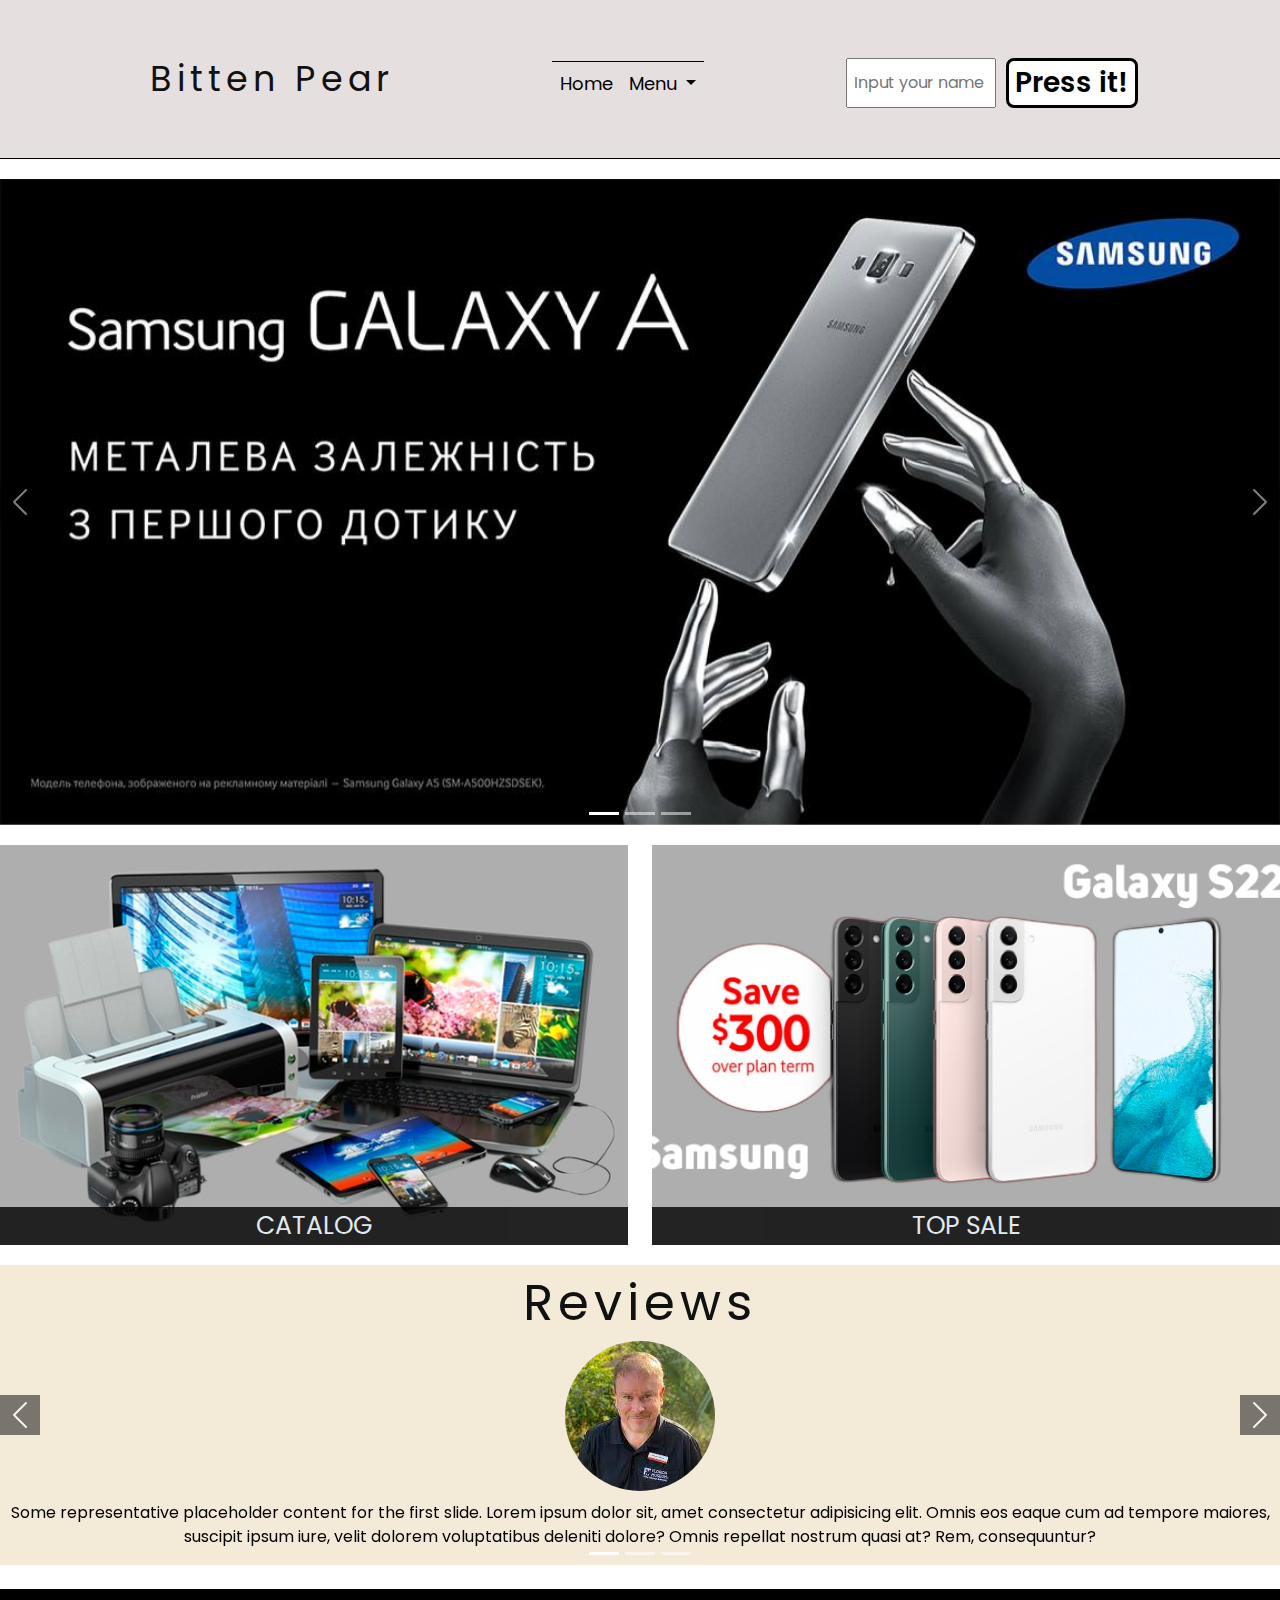
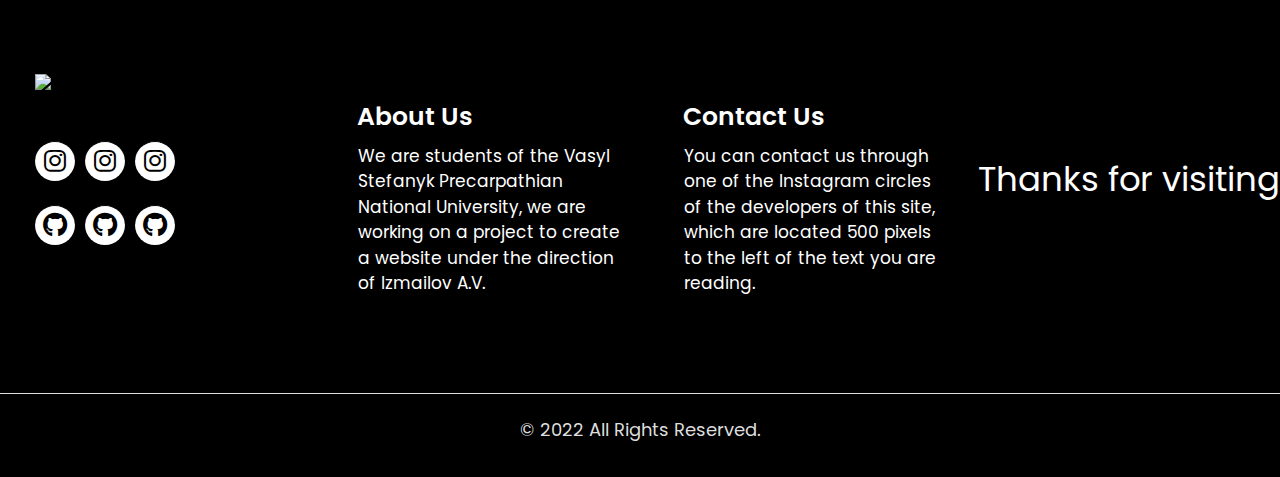
==== index.html @ ee5e5e12 "Merge branch 'main' of https://github.com/SyhinAndrii/Web-Group-Project" ====
<!DOCTYPE html>
<html lang="en">

<head>
  <meta charset="UTF-8">
  <meta http-equiv="X-UA-Compatible" content="IE=edge">
  <meta name="viewport" content="width=device-width, initial-scale=1.0">
  <title>Bitten Pear</title>

  <link rel="shortcut icon" href="images/logo-icon-site.ico">
  <link rel="stylesheet" href="css/bootstrap.min.css">
  <link rel="stylesheet" href="https://cdnjs.cloudflare.com/ajax/libs/font-awesome/6.1.1/css/all.min.css">
  <link rel="stylesheet" href="css/style.css">

</head>

<body>
  <header>
    <nav id="header-nav" class="navbar navbar-expand-md navbar-light  mt-0 pb-0">
      <div class="container px-0 mt-0">
        <div class="navbar-brand d-flex">
          <a class="d-none d-md-block" href="index.html">
            <div class="logo-photo"></div>
          </a>
        <div class="navHeader align-self-center">
          <a href="index.html">
            <h1>Bitten Pear</h1>
          </a>
        </div>
  </div>
      

        <button class="navbar-toggler custom-toggler me-5 my-2" type="button" data-bs-toggle="collapse"
          data-bs-target="#navbarSupportedContent" aria-controls="navbarSupportedContent" aria-expanded="false"
          aria-label="Toggle navigation">
          <span class="navbar-toggler-icon"></span>
        </button>

        
        <div class="collapse navbar-collapse" id="navbarSupportedContent">
          <ul class="navbar-nav  " id="nav-list">
            <li class="nav-item">
              <a  class="nav-link " aria-current="page" href="#">Home</a>
            </li>
            <li class="nav-item dropdown ">
              <a class="nav-link dropdown-toggle" href="#" id="navbarDropdown" role="button" data-bs-toggle="dropdown"
                aria-expanded="false">
                Menu
              </a>
              <ul class="dropdown-menu" aria-labelledby="navbarDropdown">
                <li><a onclick="$ns.LoadCategories()" class="dropdown-item" href="#">Catogory</a></li>
                <li><a onclick="$ns.loadCatalogItems('Top')" class="dropdown-item" href="#">Top products</a></li>
              </ul>
            </li>
          </ul>

          <form class="d-lg-flex d-none" id="Hello">
            <input placeholder=" Input your name" id="name" type="text">
            <button class="button button-1" type="button" onclick="sayHello();">
              Press it! </button>
          </form>
        </div>
        
        </div>
        <!--The end of navbar-collapse -->
      </div>
      <!--The end of container -->
    </nav>
    <!--The end of nav -->
  </header>

  <div id="main-content" class="container"></div>

  <footer>
    <div class="footer">
      <div class="container">
        <div class="row">
          <div class="col-xl-3 col-lg-3 col-md-6 col-sm-6">
            <img class="logo1" src="images/logo-footer.png" alt="#">
            <ul class="social_icon">
              <li><a href="https://www.instagram.com/pavliv_oleg_/" target="_blank"><i class="fab fa-instagram" aria-hidden="true"></i></a></li>
              <li><a href="https://www.instagram.com/_ze_dreamer/" target="_blank"><i class="fab fa-instagram" aria-hidden="true"></i></a></li>
              <li><a href="https://www.instagram.com/syhinandrij09/" target="_blank"><i class="fab fa-instagram" aria-hidden="true"></i></a></li>
              <br>
              <br>
              <li><a href="https://github.com/Oleg-pnu" target="_blank"><i class="fab fa-github" aria-hidden="true"></i></a></li>
              <li><a href="https://github.com/Bestiikk" target="_blank"><i class="fab fa-github" aria-hidden="true"></i></a></li>
              <li><a href="https://github.com/SyhinAndrii" target="_blank"><i class="fab fa-github" aria-hidden="true"></i></a></li>
            </ul>
          </div>
          <div class="col-xl-3 col-lg-3 col-md-6 col-sm-6">
            <h3>About Us</h3>
            <ul class="about_us">
              <li>We are students of the Vasyl<br>Stefanyk Precarpathian<br>National University, we
                are<br>working on a project to create<br>a website under the direction<br>of Izmailov
                A.V.</li>
            </ul>
          </div>
          <div class="col-xl-3 col-lg-3 col-md-6 col-sm-6">
            <h3>Contact Us</h3>
            <ul class="conta">
              <li>You can contact us through<br>one of the Instagram circles<br>of the developers of this
                site,<br>which are located 500 pixels<br>to the left of the text you are reading.</li>
            </ul>
          </div>
          <div class="col-xl-3 col-lg-3 col-md-6 col-sm-6">
            <p class="user"> Thanks for visiting</p>
          </div>
        </div>
      </div>
      <div class="copyright">
        <div class="container">
          <div class="row">
            <div class="col-md-12">
              <p>© 2022 All Rights Reserved.</p>
            </div>
          </div>
        </div>
      </div>
    </div>
  </footer>

  <script src="js/bootstrap.bundle.min.js"></script>
  <script src="js/ajax_utils.js"></script>
  <script src="js/script.js"></script>

</body>

</html>
---- css/style.css ----
/*--------------------------------------------------------------------- import Fonts ---------------------------------------------------------------------*/

@import url('https://fonts.googleapis.com/css?family=Rajdhani:300,400,500,600,700');
@import url('https://fonts.googleapis.com/css?family=Poppins:100,100i,200,200i,300,300i,400,400i,500,500i,600,600i,700,700i,800,800i,900,900i');
@import url('https://fonts.googleapis.com/css?family=Raleway:100,400,600,700,900&display=swap');
@import url('https://fonts.googleapis.com/css?family=Dosis:400,500,600,700,800&display=swap');

/*****---------------------------------------- 1) font-family: 'Rajdhani', sans-serif;
 2) font-family: 'Poppins', sans-serif;
 ----------------------------------------*****/

/* homepage start */
input {
    max-width: 150px;
}

* {
    color: black;
}

.navHeader>a {
    text-decoration: none;
}

.container {
    max-width: none;
    padding-left: 0%;
    padding-right: 0%;
}

#nav-list a {
    color: black;
    text-align: center;
    font-size: 18px;
}
#navbarSupportedContent {
    justify-content: space-evenly;
}
header {
    border-bottom: 1px solid black;
}

#header-nav {
    background-color: #e6dfdf;
}

li a {
    border-top: 1px black solid;
}



.logo-photo {
    position: relative;
    top: 15px;
    left: 25px;
    background: url('../images/logo-icon.png');
    background-size: contain;
    height: 140px;
    width: 140px;
    background-repeat: no-repeat;
    margin-left: 10px;
}



.review-class h1 {
    padding-bottom: 0px;
    font-size: 50px;
}

.review-class {
    text-align: center;
}

.custom-toggler .navbar-toggler-icon {
    background-image: url("data:image/svg+xml,%3csvg xmlns='http://www.w3.org/2000/svg' viewBox='0 0 30 30'%3e%3cpath stroke='rgba(0, 0, 0, 0.55)' stroke-linecap='round' stroke-miterlimit='10' stroke-width='2' d='M4 7h22M4 15h22M4 23h22'/%3e%3c/svg%3e");
}

.custom-toggler.navbar-toggler {
    border: 1px solid black;
}

#main-content {
    margin-top: 20px;
}

#main-carousel {
    margin-bottom: 20px;
}

.carousel-inner>.carousel-item>img {
    height: 100%;
}

#catalog-tile:hover, #sale-tile:hover {
    box-shadow: 0 1px 5px 1px #07485B;
}

#sale-tile {
    background: url(../images/jfjf.jpg) no-repeat center;
    height: 400px;
    background-size: cover;
    margin-bottom: 20px;
}

#catalog-tile {
    background: url(../images/bb.jpg) no-repeat center;
    height: 400px;
    background-size: cover;
    margin-bottom: 20px;
}

#catalog-tile, #sale-tile {
    width: 100%;
    overflow: hidden;
    position: relative;
}

#catalog-tile span, #sale-tile span {
    position: absolute;
    bottom: 0;
    right: 0;
    width: 100%;
    text-align: center;
    color: aliceblue;
    opacity: .8;
    text-transform: uppercase;
    background-color: black;
    font-size: 25px;
}

.button {
    margin-left: 10px;
    appearance: none;
    background: none;
    border: none;
    cursor: pointer;
    outline: none;
    border-radius: 8px;
    color: #212121;
    font-size: 28px;
    font-weight: 600;
    transition: 0.4s;
}

.button-1 {
    color: black;
    border: 3px solid black;
    ;
    background-color: white;
    ;
}

.button-1:hover {
    color: #fff;
    background-color: black;
    ;
}


.review-photo {
    margin-bottom: 10px;
    border-radius: 50%;
}

.carousel-item h3 {
    display: inline-block;
}

.carousel-inner {
    background-color: #f3ead8;
}

.carousel-indicators {
    margin-bottom: 0px;
}

.carousel .carousel-item {
    min-height: 90px;
}

.carousel-control-prev, .carousel-control-next {
    width: 40px;
    height: 40px;
    margin-top: -20px;
    top: 50%;
    background-color: black;
}

.btn:hover {
    background-color: #2ceae5;
    transform: translateY(-7px);
    color: #fff;
    box-shadow: 0px 10px 25px;
}

@media (min-width: 768px) and (max-width: 991px) {
    #sale-tile {
        background: url(../images/d1.jpg) no-repeat center;
        height: 400px;
        background-size: auto;
        margin-bottom: 20px;
    }

}


@media (max-width: 575px) {
    #sale-tile {
        background: url(../images/d1.jpg) no-repeat center;
        height: 400px;
        background-size: auto;
        margin-bottom: 20px;
    }

}


@media(max-width: 767px) {


.navHeader h1{
    margin-left: 15px;
    letter-spacing: 0px;
}

    .btn {
        position: relative;
        top: 10px;
        background-color: #c8f2ff;
        width: 150px;
        height: 50px;
        border-radius: 45px;
        cursor: pointer;
        border: none;
        text-transform: uppercase;
        letter-spacing: 2px;
        font-weight: bold;
        box-shadow: 0px 10px 25px;
        transition: all 0.3s ease;
    }

}

@media(min-width: 768px) {
    .btn {
        position: relative;
        bottom: 10px;
        background-color: #c8f2ff;
        width: 200px;
        height: 60px;
        border-radius: 45px;
        cursor: pointer;
        border: none;
        text-transform: uppercase;
        letter-spacing: 2px;
        font-weight: bold;
        box-shadow: 0px 10px 25px;
        transition: all 0.3s ease;
    }

}

/* homepage end */


/* categorie start */
* {
    box-sizing: border-box;
}


body {

    font-family: 'Poppins', sans-serif;
    color: black;
    background-color: white;
}

a {
    color: #1f1f1f;
    text-decoration: none;
}

h1,
h2,
h3,
h4,
h5,
h6 {
    letter-spacing: 0;
    font-weight: normal;
    padding: 0 0 10px 0;
    font-weight: normal;
    line-height: normal;
    color: #111111;
    margin: 0
}

h1 {
    font-size: 35px;
    letter-spacing: 5px;
}

h2 {
    font-size: 45px;
}

h3 {
    font-size: 18px;
}




.titlepage {
    text-align: center;
    padding-bottom: 60px;
}

.titlepage h2 {
    font-size: 40px;
    color: #090807;
    line-height: 55px;
    font-weight: bold;
    padding: 0;
    text-transform: uppercase;
    border-bottom: #48ca95 solid 1px;
    max-width: 450px;
    margin: auto;
}

.categories {
    margin-top: 10px;
    background: #f7f7f7;
    padding: 40px 0 40px 0;
}

.our_categories {
    padding: 50px 0;
}

.our_categories .categorie_box {
    text-align: center;
}


.our_categories .categorie_box a {
    display: block;
    text-decoration: none;
    width: 200px;
    color: #fff;
    font-size: 20px;
    line-height: 20px;
    background-color: #252525;
    font-weight: 500;
    margin: 0 auto;
    padding: 10px 0;
    margin-top: 40px;
    transition: ease-in all 0.5s;
}

.our_categories .categorie_box a:hover {
    background: #48ca95;
    transition: ease-in all 0.5s;
}

.margin_bottom1 {
    margin-bottom: 90px;
}

.margin_bottom2 {
    margin-bottom: 20px;
}

/* categories end */



/* catalog start */

#catalog-categories-title {
    margin-bottom: 20px;
}

.our_catalog {
    margin-top: 50px;
}

.our_catalog_box {
    margin-bottom: 50px;
}

.our_catalog_box img {
    margin-top: 30px;
}

.card-footer {
    position: relative;
}

.price {
    color: rgb(181, 7, 7);
    font-size: 30px;
    font-weight: 500;
    text-align: center;
}

.bi {
    font-size: 20px;
    color: rgb(181, 7, 7);
}

.description {
    font-size: 15px;
    font-style: italic;

}

.price {
    margin: 0;
}

.inStock {
    font-size: 15px;
    text-align: center;
    color: rgb(67, 65, 65);
    padding: 0;
    margin: 0;
}

.card {
    background-color: rgb(172, 206, 232);
}

.card img {
    width: 80%;
    margin-left: auto;
    margin-right: auto;
}

.card-header {
    background-color: cadetblue;
}

.card-header h3 {
    font-size: 20px;
}


/* catalog end */




/* homepage end */



/* homepage end */


/* footer start */

.footer {
    background-color: black;
    background-repeat: no-repeat;
    background-size: 100% 100%;
    padding-top: 115px;
    text-align: center;
}

.footer .titlepage {
    text-align: left;
    padding-bottom: 0px;
}

.user {
    font-size: 34px;
    margin-top: 50px;
    color: white;
}

.footer .titlepage h2 {
    color: #fff;
    margin: inherit;
    border-bottom: #fff solid 1px;
}

.logo1 {
    float: left;
    margin-top: -30px;
    margin-left: 35px;
}

ul {
    list-style: none;
}

ul.social_icon {
    padding-top: 37px;
    width: 100%;
    float: left;
    text-align: left;
}

ul.social_icon li {
    display: inline-block;
}

ul.social_icon li a {
    background: #ffffff;
    width: 40px;
    height: 40px;
    display: flex;
    align-items: center;
    justify-content: center;
    font-size: 25px;
    border-radius: 30px;
    margin: 0 3px;
}

ul.social_icon li a:hover {
    background-color: gray;
    color: #fff;
}

.footer h3 {
    font-weight: 600;
    font-size: 25px;
    line-height: 25px;
    text-align: left;
    color: #fff;
    padding-bottom: 15px;
    padding-left: 31px;
}

.about_us li {
    color: #fff;
    font-size: 17px;
    text-align: left;

}

.conta li {
    color: #fff;
    font-size: 17px;
    text-align: left;
}

.bottom_form h3 {
    font-weight: 600;
    font-size: 25px;
    line-height: 25px;
    text-align: left;
    color: #fff;
    padding-bottom: 15px;
}

.bottom_form .enter {
    border: inherit;
    padding: 0px 19px;
    width: 100%;
    height: 45px;
    background: #fffffff2;
    color: #ccc8c8;
    font-size: 17px;
    font-weight: 600;
    float: left;
    border-radius: 10px;
    margin-bottom: 20px;
}

.sub_btn {
    font-size: 17px;
    transition: ease-in all 0.5s;
    background-color: #48ca95;
    color: #fff;
    padding: 10px 0px;
    max-width: 147px;
    border-radius: 10px;
    width: 100%;
    display: block;
    font-weight: 500;
    text-transform: uppercase;
}

.sub_btn:hover {
    background-color: #000;
    transition: ease-in all 0.5s;
    color: #fff;
}

.copyright {
    margin-top: 80px;
    padding-bottom: 20px;
}

.copyright p {
    color: #ddd;
    font-size: 18px;
    line-height: 22px;
    text-align: center;
    border-top: #ddd solid 1px;
    padding-top: 25px;
    font-weight: normal;
}

.copyright a {
    color: #ddd;
}

.copyright a:hover {
    color: gray;
}

/* footer end */
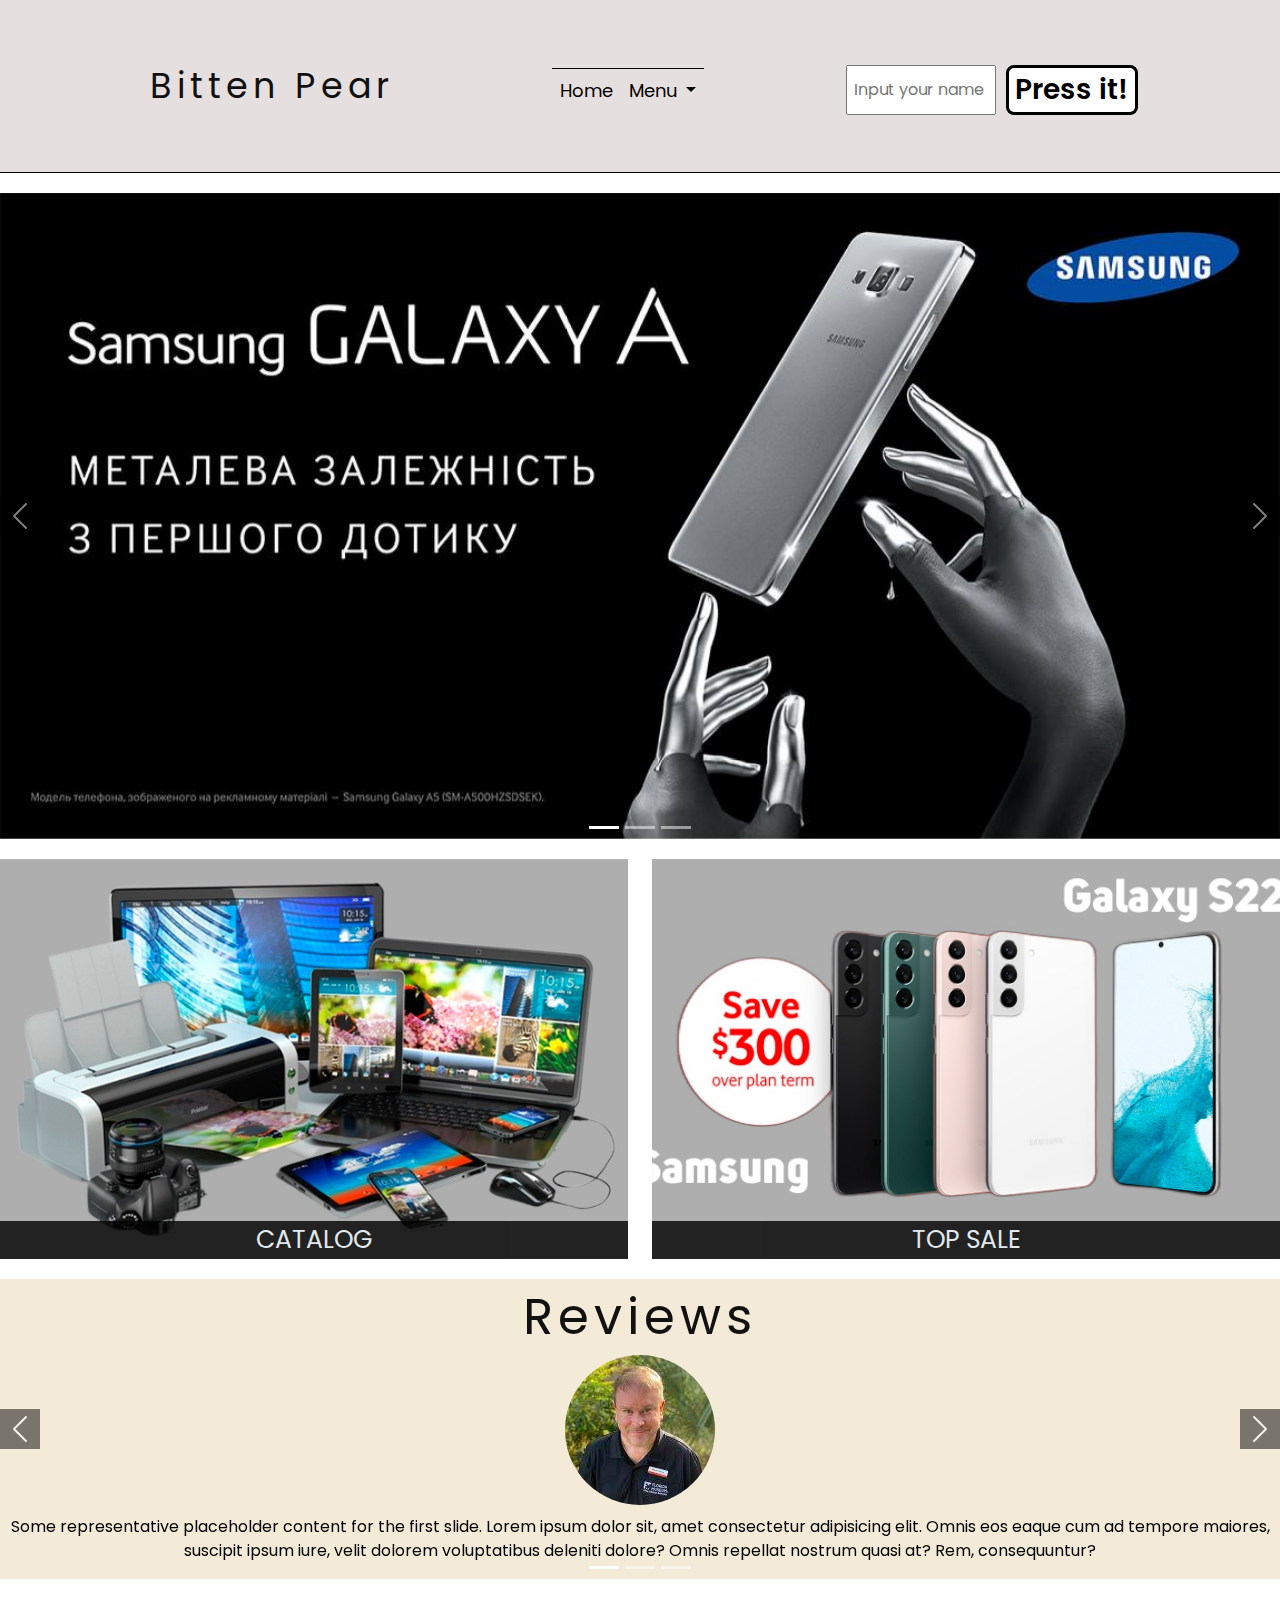
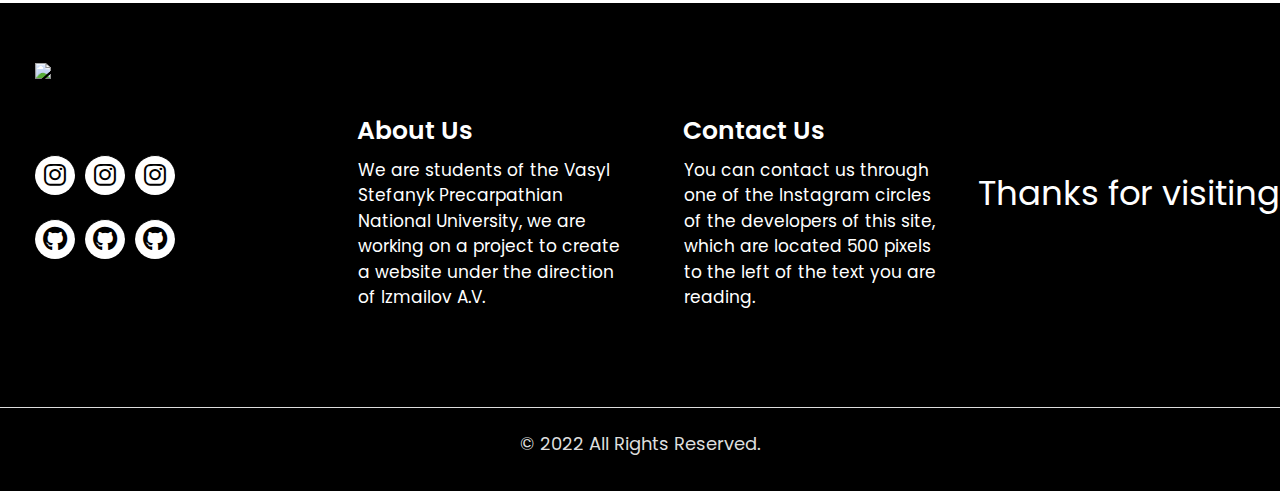
==== commit f0157969: "footer4" ====
--- a/index.html
+++ b/index.html
@@ -77,16 +77,16 @@
         <div class="row">
           <div class="col-xl-3 col-lg-3 col-md-6 col-sm-6">
             <img class="logo1" src="images/logo-footer.png" alt="#">
-            <ul class="social_icon">
+             <ul class="social_icon">
               <li><a href="https://www.instagram.com/pavliv_oleg_/" target="_blank"><i class="fab fa-instagram" aria-hidden="true"></i></a></li>
               <li><a href="https://www.instagram.com/_ze_dreamer/" target="_blank"><i class="fab fa-instagram" aria-hidden="true"></i></a></li>
               <li><a href="https://www.instagram.com/syhinandrij09/" target="_blank"><i class="fab fa-instagram" aria-hidden="true"></i></a></li>
               <br>
               <br>
-              <li><a href="https://github.com/Oleg-pnu" target="_blank"><i class="fab fa-github" aria-hidden="true"></i></a></li>
+              <li><a class="retreat" href="https://github.com/Oleg-pnu" target="_blank"><i class="fab fa-github" aria-hidden="true"></i></a></li>
               <li><a href="https://github.com/Bestiikk" target="_blank"><i class="fab fa-github" aria-hidden="true"></i></a></li>
               <li><a href="https://github.com/SyhinAndrii" target="_blank"><i class="fab fa-github" aria-hidden="true"></i></a></li>
-            </ul>
+             </ul>
           </div>
           <div class="col-xl-3 col-lg-3 col-md-6 col-sm-6">
             <h3>About Us</h3>
--- a/css/style.css
+++ b/css/style.css
@@ -51,9 +51,7 @@
 
 
 .logo-photo {
-    position: relative;
-    top: 15px;
-    left: 25px;
+    margin-top: 14px;
     background: url('../images/logo-icon.png');
     background-size: contain;
     height: 140px;
@@ -490,7 +488,7 @@
 
 .logo1 {
     float: left;
-    margin-top: -30px;
+    margin-top:  -55px;
     margin-left: 35px;
 }
 
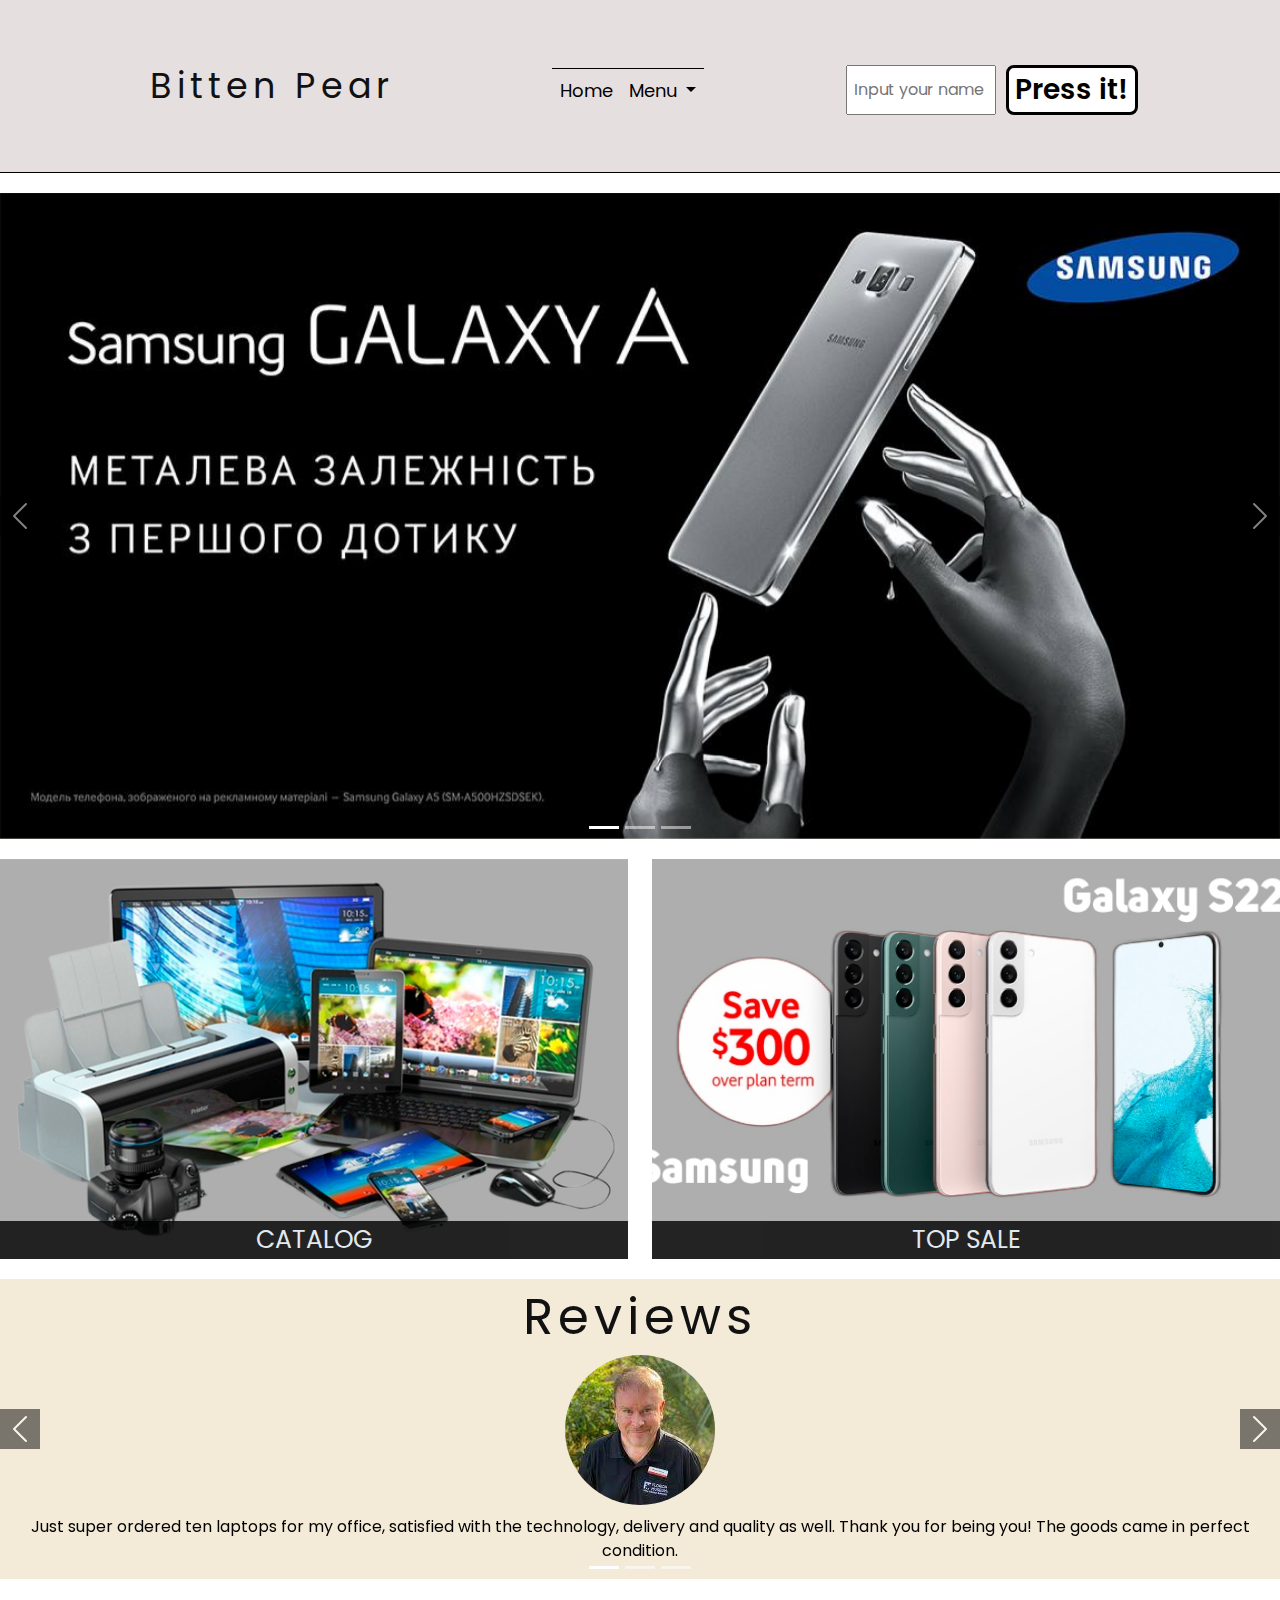
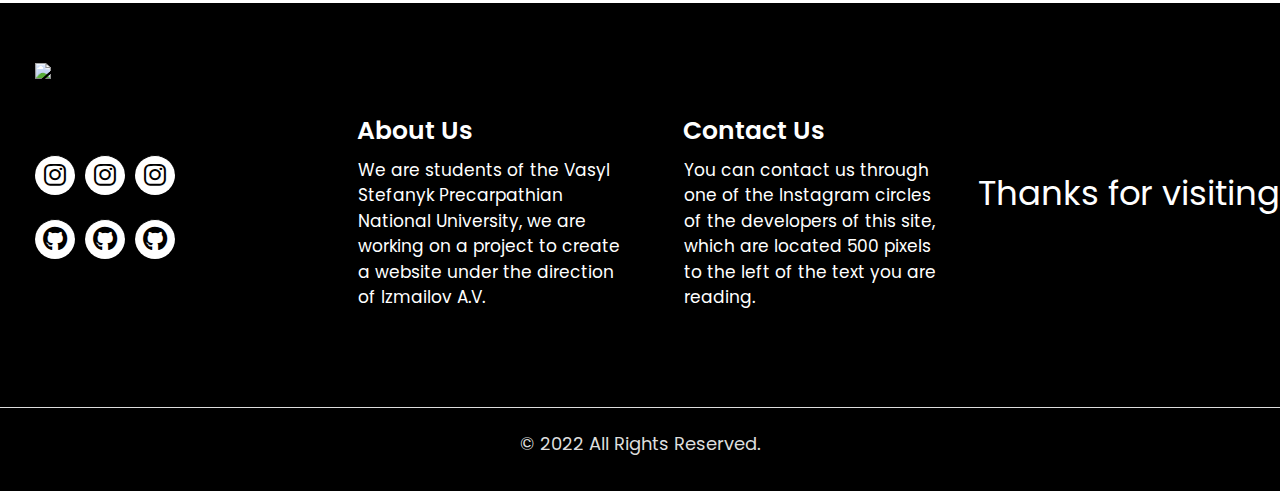
==== commit 7ae708c0: "add icons" ====
--- a/index.html
+++ b/index.html
@@ -10,6 +10,7 @@
   <link rel="shortcut icon" href="images/logo-icon-site.ico">
   <link rel="stylesheet" href="css/bootstrap.min.css">
   <link rel="stylesheet" href="https://cdnjs.cloudflare.com/ajax/libs/font-awesome/6.1.1/css/all.min.css">
+  <link rel="stylesheet" href="css/bootstrap-icons.css">
   <link rel="stylesheet" href="css/style.css">
 
 </head>
--- a/css/style.css
+++ b/css/style.css
@@ -270,7 +270,8 @@
 
 
 body {
-
+    overflow-y: scroll;
+    overflow-x: hidden;
     font-family: 'Poppins', sans-serif;
     color: black;
     background-color: white;
@@ -378,6 +379,11 @@
 
 /* catalog start */
 
+.card .description{
+    overflow-y: scroll;
+    height: 200px;
+}
+
 #catalog-categories-title {
     margin-bottom: 20px;
 }
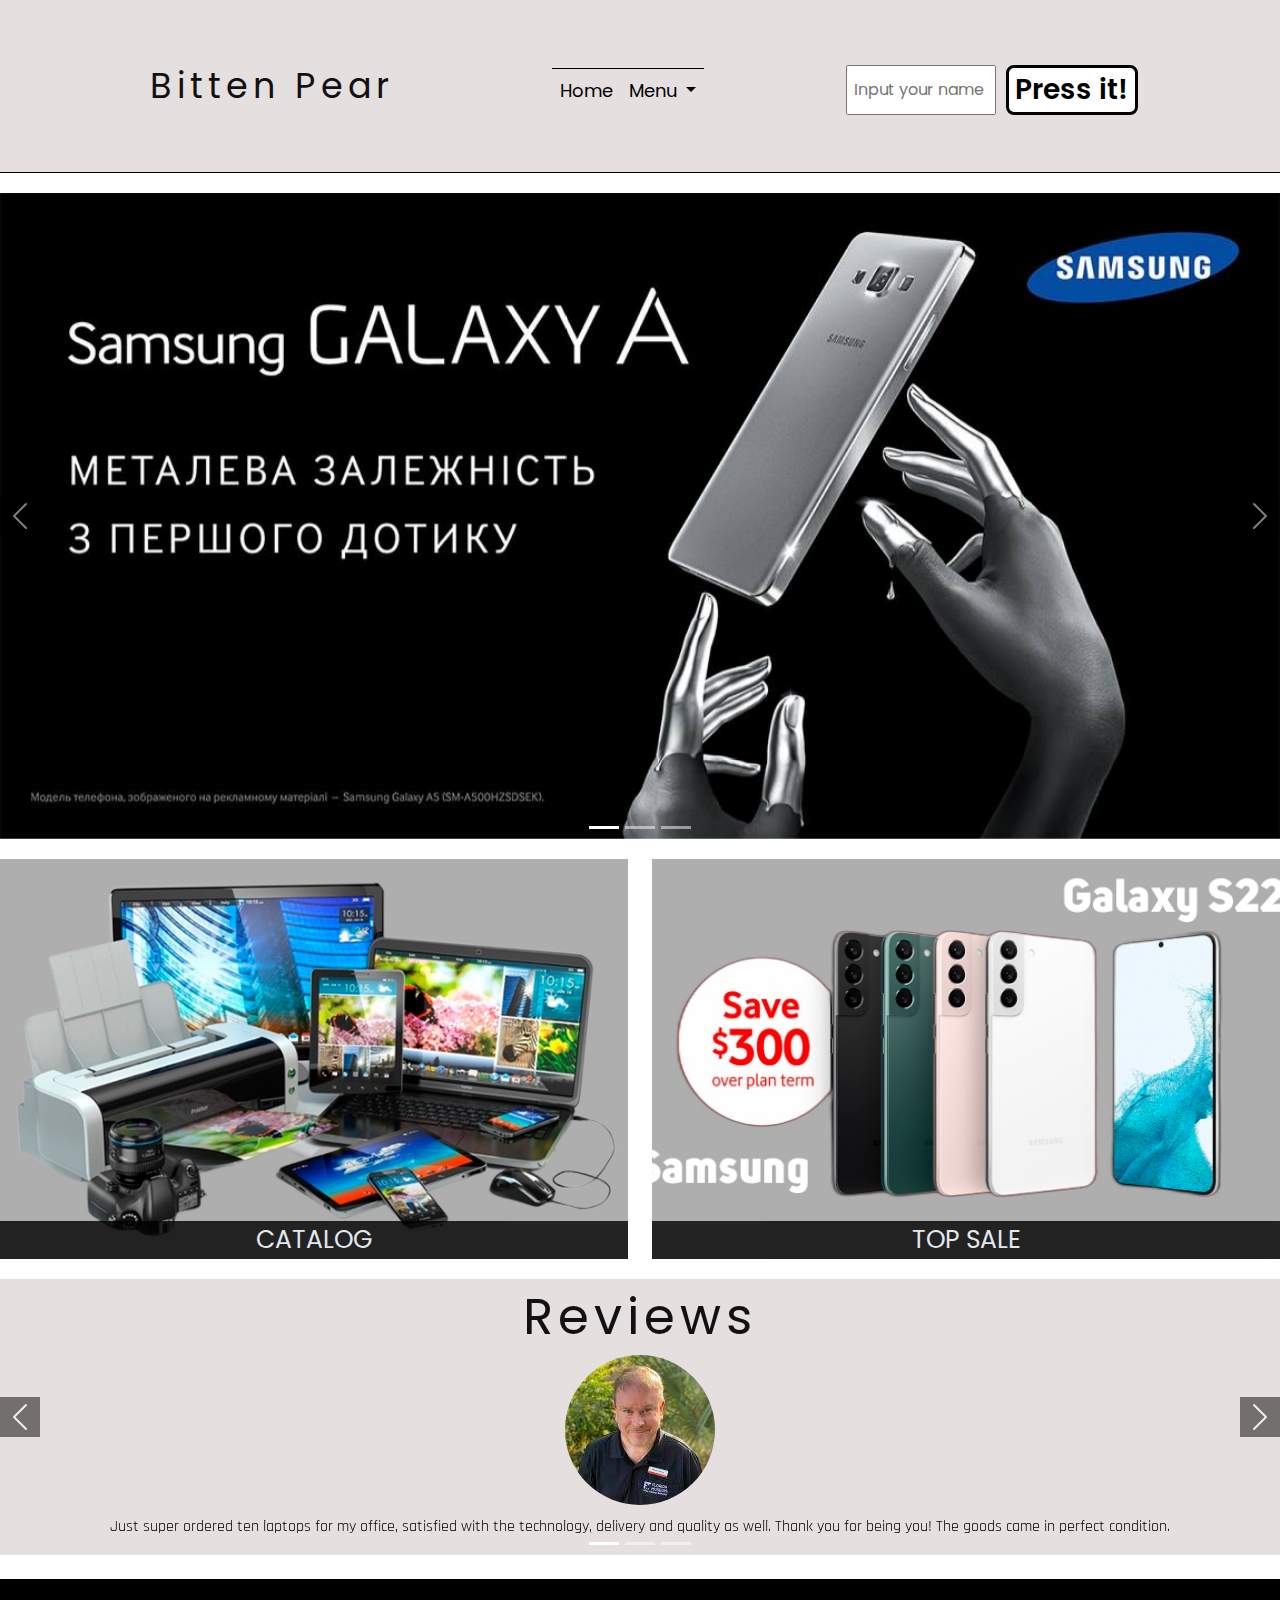
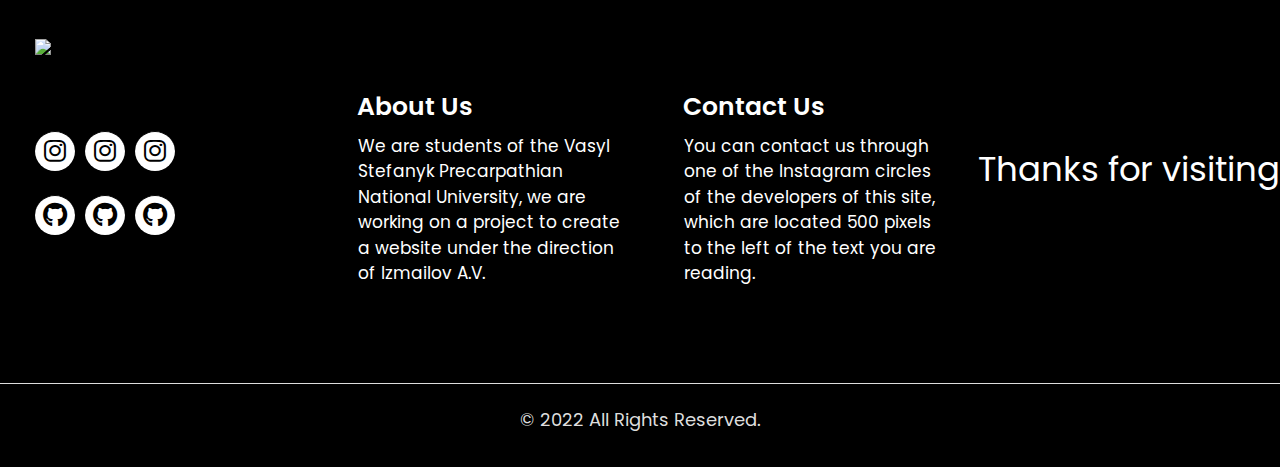
==== commit eeef7fd9: "sdfsdf" ====
--- a/index.html
+++ b/index.html
@@ -41,7 +41,7 @@
         <div class="collapse navbar-collapse" id="navbarSupportedContent">
           <ul class="navbar-nav  " id="nav-list">
             <li class="nav-item">
-              <a  class="nav-link " aria-current="page" href="#">Home</a>
+              <a  class="nav-link " aria-current="page" href="#" onclick="$ns.LoadHome()">Home</a>
             </li>
             <li class="nav-item dropdown ">
               <a class="nav-link dropdown-toggle" href="#" id="navbarDropdown" role="button" data-bs-toggle="dropdown"
--- a/css/style.css
+++ b/css/style.css
@@ -5,10 +5,6 @@
 @import url('https://fonts.googleapis.com/css?family=Raleway:100,400,600,700,900&display=swap');
 @import url('https://fonts.googleapis.com/css?family=Dosis:400,500,600,700,800&display=swap');
 
-/*****---------------------------------------- 1) font-family: 'Rajdhani', sans-serif;
- 2) font-family: 'Poppins', sans-serif;
- ----------------------------------------*****/
-
 /* homepage start */
 input {
     max-width: 150px;
@@ -16,6 +12,7 @@
 
 * {
     color: black;
+    font-family: 'Poppins', sans-serif;
 }
 
 .navHeader>a {
@@ -60,7 +57,9 @@
     margin-left: 10px;
 }
 
-
+.review-class p{
+    font-family: 'Rajdhani', sans-serif;
+}
 
 .review-class h1 {
     padding-bottom: 0px;
@@ -167,7 +166,7 @@
 }
 
 .carousel-inner {
-    background-color: #f3ead8;
+    background-color: #e6dfdf;
 }
 
 .carousel-indicators {
@@ -456,15 +455,6 @@
 /* catalog end */
 
 
-
-
-/* homepage end */
-
-
-
-/* homepage end */
-
-
 /* footer start */
 
 .footer {
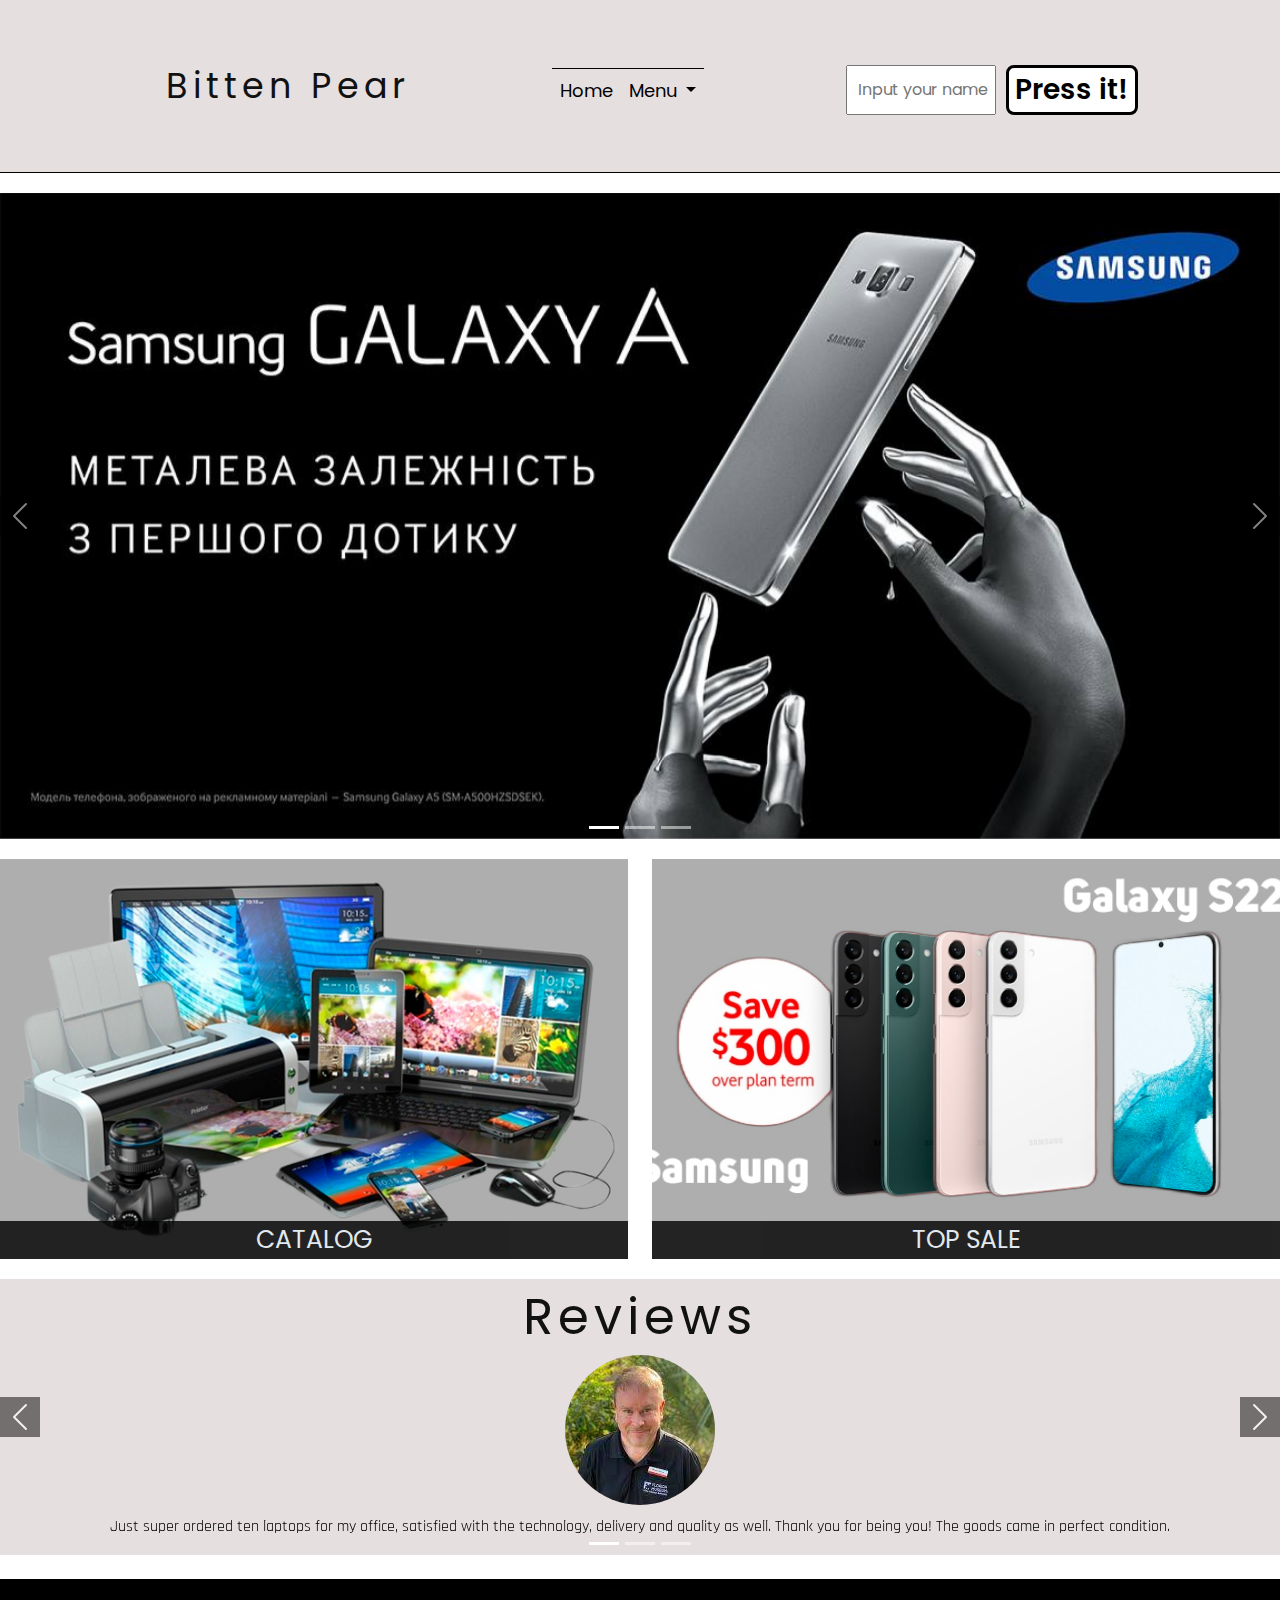
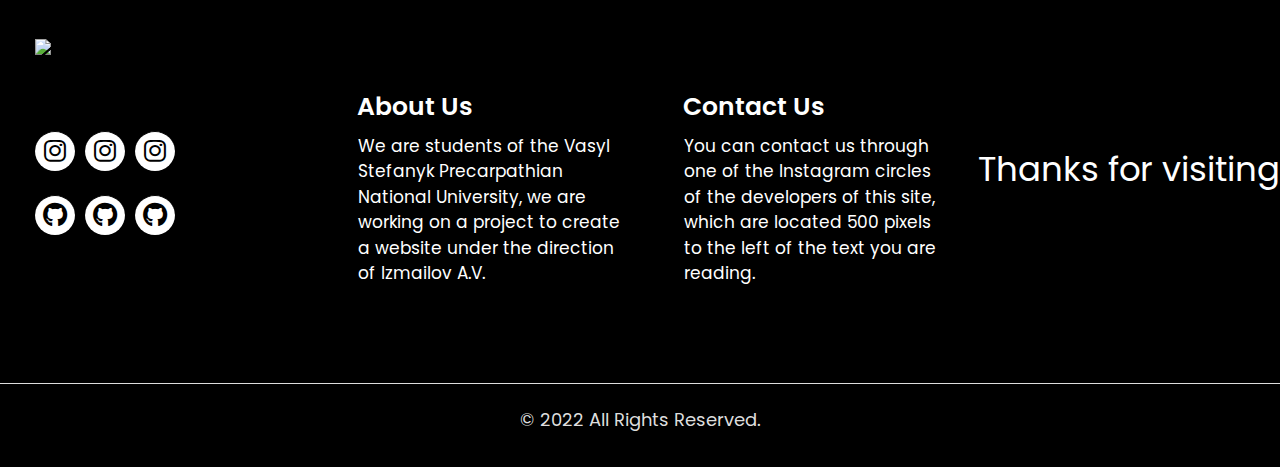
==== commit a6114d10: "Merge branch 'main' of https://github.com/SyhinAndrii/Web-Group-Project" ====
--- a/index.html
+++ b/index.html
@@ -10,7 +10,6 @@
   <link rel="shortcut icon" href="images/logo-icon-site.ico">
   <link rel="stylesheet" href="css/bootstrap.min.css">
   <link rel="stylesheet" href="https://cdnjs.cloudflare.com/ajax/libs/font-awesome/6.1.1/css/all.min.css">
-  <link rel="stylesheet" href="css/bootstrap-icons.css">
   <link rel="stylesheet" href="css/style.css">
 
 </head>
@@ -23,12 +22,14 @@
           <a class="d-none d-md-block" href="index.html">
             <div class="logo-photo"></div>
           </a>
+        </div>
         <div class="navHeader align-self-center">
           <a href="index.html">
             <h1>Bitten Pear</h1>
           </a>
         </div>
-  </div>
+
+
       
 
         <button class="navbar-toggler custom-toggler me-5 my-2" type="button" data-bs-toggle="collapse"
@@ -55,8 +56,8 @@
             </li>
           </ul>
 
-          <form class="d-lg-flex d-none" id="Hello">
-            <input placeholder=" Input your name" id="name" type="text">
+          <form class="d-lg-flex d-none" id="alll">
+            <input placeholder="  Input your name" id="name" type="text">
             <button class="button button-1" type="button" onclick="sayHello();">
               Press it! </button>
           </form>
@@ -101,7 +102,7 @@
             <h3>Contact Us</h3>
             <ul class="conta">
               <li>You can contact us through<br>one of the Instagram circles<br>of the developers of this
-                site,<br>which are located 500 pixels<br>to the left of the text you are reading.</li>
+                site,<br>which are located 500 pixels<br>to the left of the text you are<br>reading.</li>
             </ul>
           </div>
           <div class="col-xl-3 col-lg-3 col-md-6 col-sm-6">
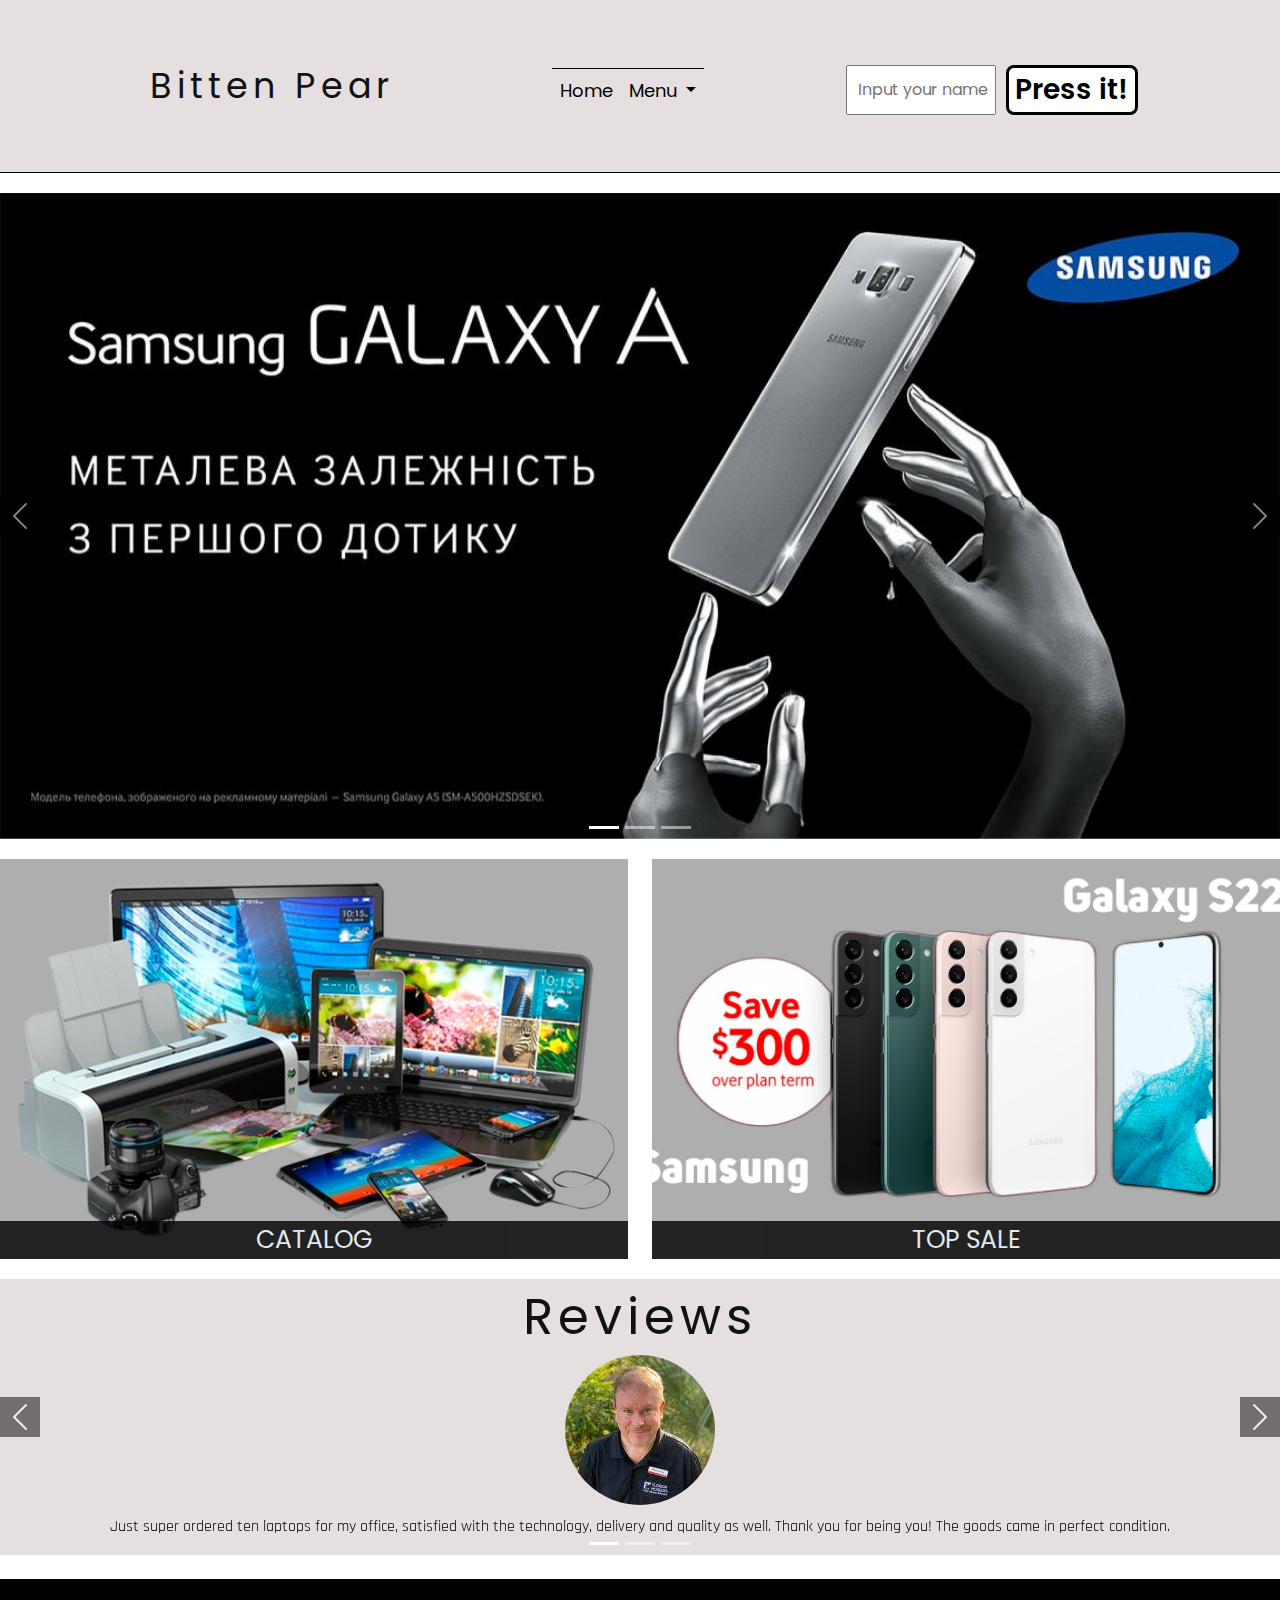
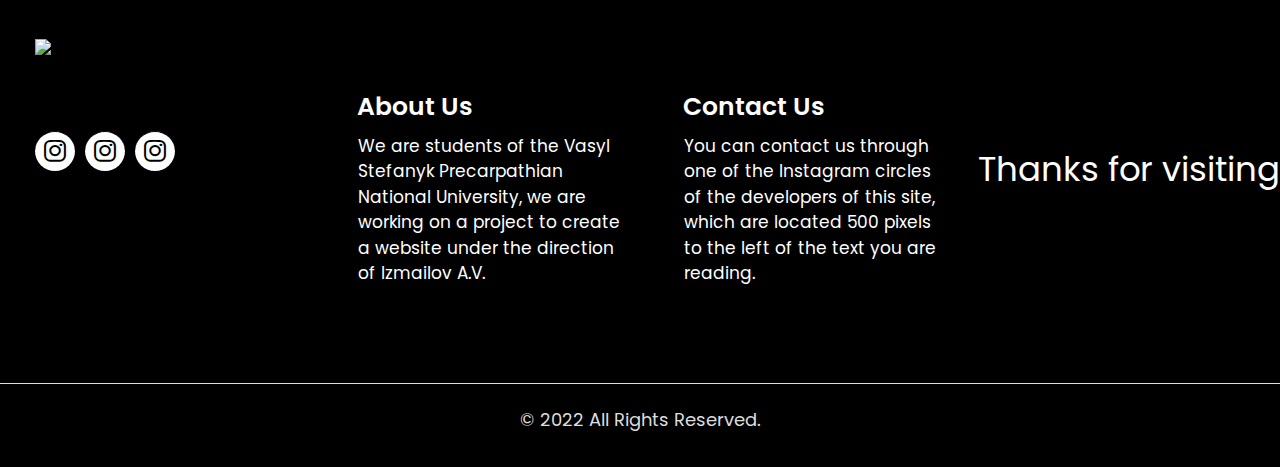
==== commit e9636575: "1" ====
--- a/index.html
+++ b/index.html
@@ -22,14 +22,12 @@
           <a class="d-none d-md-block" href="index.html">
             <div class="logo-photo"></div>
           </a>
-        </div>
         <div class="navHeader align-self-center">
           <a href="index.html">
             <h1>Bitten Pear</h1>
           </a>
         </div>
-
-
+  </div>
       
 
         <button class="navbar-toggler custom-toggler me-5 my-2" type="button" data-bs-toggle="collapse"
@@ -56,7 +54,7 @@
             </li>
           </ul>
 
-          <form class="d-lg-flex d-none" id="alll">
+          <form class="d-lg-flex d-none" id="Hello">
             <input placeholder="  Input your name" id="name" type="text">
             <button class="button button-1" type="button" onclick="sayHello();">
               Press it! </button>
@@ -79,16 +77,11 @@
         <div class="row">
           <div class="col-xl-3 col-lg-3 col-md-6 col-sm-6">
             <img class="logo1" src="images/logo-footer.png" alt="#">
-             <ul class="social_icon">
-              <li><a href="https://www.instagram.com/pavliv_oleg_/" target="_blank"><i class="fab fa-instagram" aria-hidden="true"></i></a></li>
-              <li><a href="https://www.instagram.com/_ze_dreamer/" target="_blank"><i class="fab fa-instagram" aria-hidden="true"></i></a></li>
-              <li><a href="https://www.instagram.com/syhinandrij09/" target="_blank"><i class="fab fa-instagram" aria-hidden="true"></i></a></li>
-              <br>
-              <br>
-              <li><a class="retreat" href="https://github.com/Oleg-pnu" target="_blank"><i class="fab fa-github" aria-hidden="true"></i></a></li>
-              <li><a href="https://github.com/Bestiikk" target="_blank"><i class="fab fa-github" aria-hidden="true"></i></a></li>
-              <li><a href="https://github.com/SyhinAndrii" target="_blank"><i class="fab fa-github" aria-hidden="true"></i></a></li>
-             </ul>
+            <ul class="social_icon">
+              <li><a href="#"><i class="fab fa-instagram"></i></a></li>
+              <li><a href="#"><i class="fab fa-instagram" aria-hidden="true"></i></a></li>
+              <li><a href="#"><i class="fab fa-instagram" aria-hidden="true"></i></a></li>
+            </ul>
           </div>
           <div class="col-xl-3 col-lg-3 col-md-6 col-sm-6">
             <h3>About Us</h3>
@@ -102,7 +95,7 @@
             <h3>Contact Us</h3>
             <ul class="conta">
               <li>You can contact us through<br>one of the Instagram circles<br>of the developers of this
-                site,<br>which are located 500 pixels<br>to the left of the text you are<br>reading.</li>
+                site,<br>which are located 500 pixels<br>to the left of the text you are reading.</li>
             </ul>
           </div>
           <div class="col-xl-3 col-lg-3 col-md-6 col-sm-6">
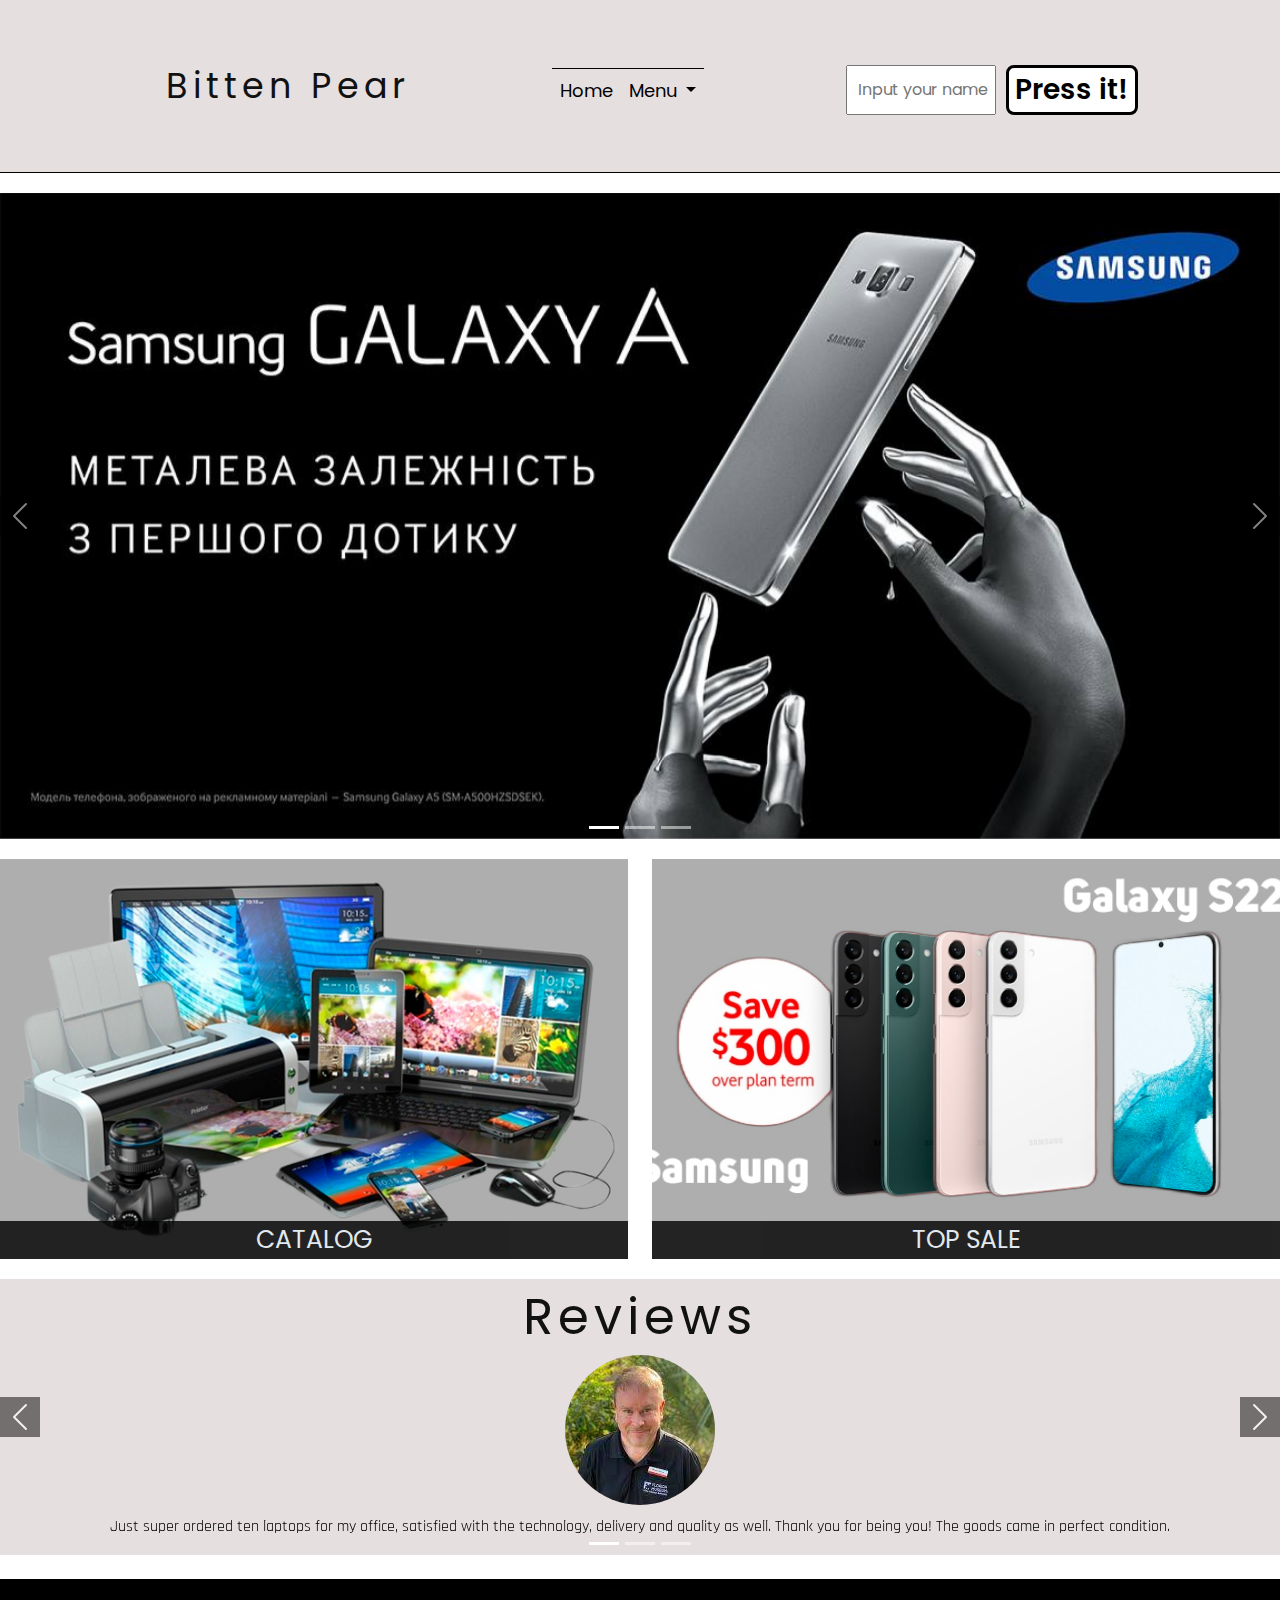
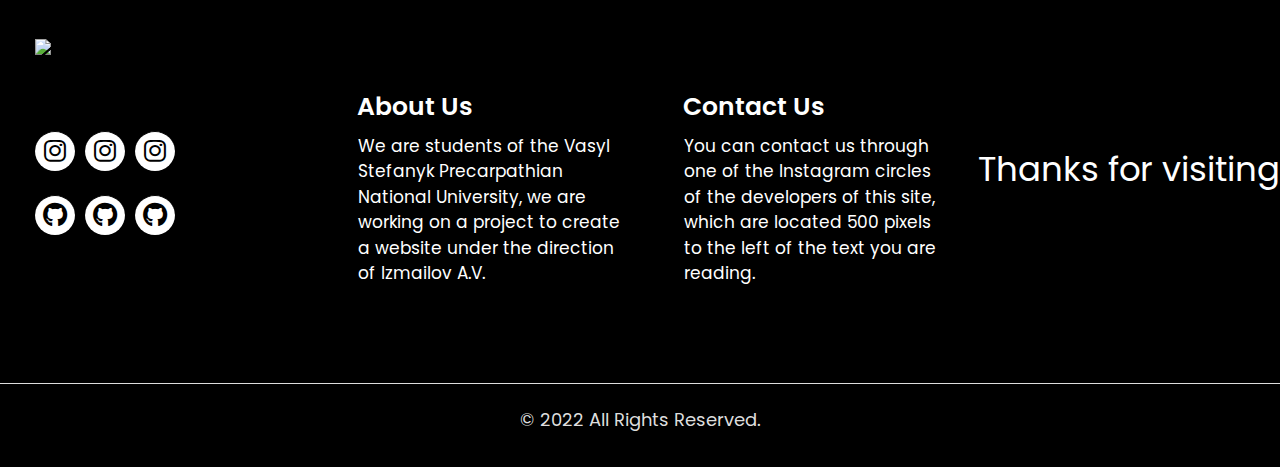
==== commit 94575e8e: "1" ====
--- a/index.html
+++ b/index.html
@@ -22,12 +22,14 @@
           <a class="d-none d-md-block" href="index.html">
             <div class="logo-photo"></div>
           </a>
+        </div>
         <div class="navHeader align-self-center">
           <a href="index.html">
             <h1>Bitten Pear</h1>
           </a>
         </div>
-  </div>
+
+
       
 
         <button class="navbar-toggler custom-toggler me-5 my-2" type="button" data-bs-toggle="collapse"
@@ -40,7 +42,7 @@
         <div class="collapse navbar-collapse" id="navbarSupportedContent">
           <ul class="navbar-nav  " id="nav-list">
             <li class="nav-item">
-              <a  class="nav-link " aria-current="page" href="#" onclick="$ns.LoadHome()">Home</a>
+              <a  class="nav-link " aria-current="page" href="#">Home</a>
             </li>
             <li class="nav-item dropdown ">
               <a class="nav-link dropdown-toggle" href="#" id="navbarDropdown" role="button" data-bs-toggle="dropdown"
@@ -54,7 +56,7 @@
             </li>
           </ul>
 
-          <form class="d-lg-flex d-none" id="Hello">
+          <form class="d-lg-flex d-none" id="alll">
             <input placeholder="  Input your name" id="name" type="text">
             <button class="button button-1" type="button" onclick="sayHello();">
               Press it! </button>
@@ -77,11 +79,16 @@
         <div class="row">
           <div class="col-xl-3 col-lg-3 col-md-6 col-sm-6">
             <img class="logo1" src="images/logo-footer.png" alt="#">
-            <ul class="social_icon">
-              <li><a href="#"><i class="fab fa-instagram"></i></a></li>
-              <li><a href="#"><i class="fab fa-instagram" aria-hidden="true"></i></a></li>
-              <li><a href="#"><i class="fab fa-instagram" aria-hidden="true"></i></a></li>
-            </ul>
+             <ul class="social_icon">
+              <li><a href="https://www.instagram.com/pavliv_oleg_/" target="_blank"><i class="fab fa-instagram" aria-hidden="true"></i></a></li>
+              <li><a href="https://www.instagram.com/_ze_dreamer/" target="_blank"><i class="fab fa-instagram" aria-hidden="true"></i></a></li>
+              <li><a href="https://www.instagram.com/syhinandrij09/" target="_blank"><i class="fab fa-instagram" aria-hidden="true"></i></a></li>
+              <br>
+              <br>
+              <li><a class="retreat" href="https://github.com/Oleg-pnu" target="_blank"><i class="fab fa-github" aria-hidden="true"></i></a></li>
+              <li><a href="https://github.com/Bestiikk" target="_blank"><i class="fab fa-github" aria-hidden="true"></i></a></li>
+              <li><a href="https://github.com/SyhinAndrii" target="_blank"><i class="fab fa-github" aria-hidden="true"></i></a></li>
+             </ul>
           </div>
           <div class="col-xl-3 col-lg-3 col-md-6 col-sm-6">
             <h3>About Us</h3>
@@ -95,7 +102,7 @@
             <h3>Contact Us</h3>
             <ul class="conta">
               <li>You can contact us through<br>one of the Instagram circles<br>of the developers of this
-                site,<br>which are located 500 pixels<br>to the left of the text you are reading.</li>
+                site,<br>which are located 500 pixels<br>to the left of the text you are<br>reading.</li>
             </ul>
           </div>
           <div class="col-xl-3 col-lg-3 col-md-6 col-sm-6">
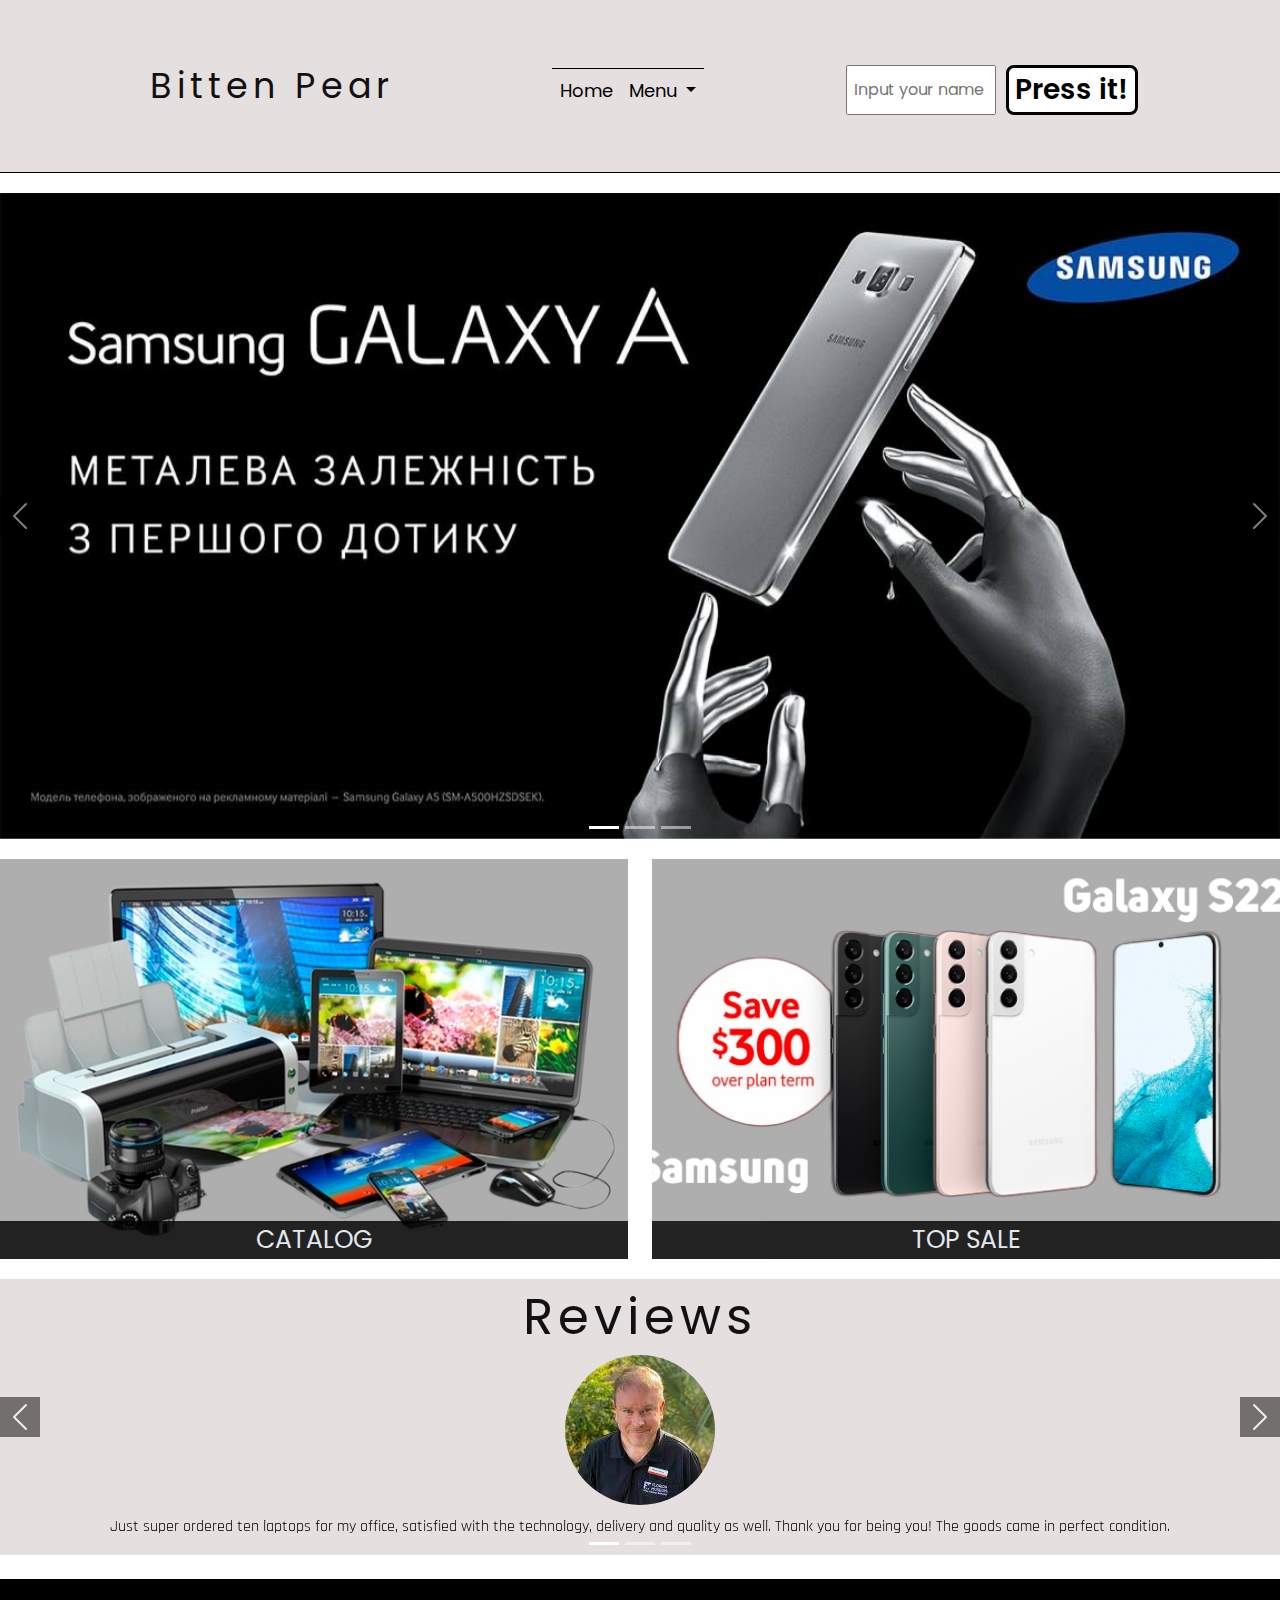
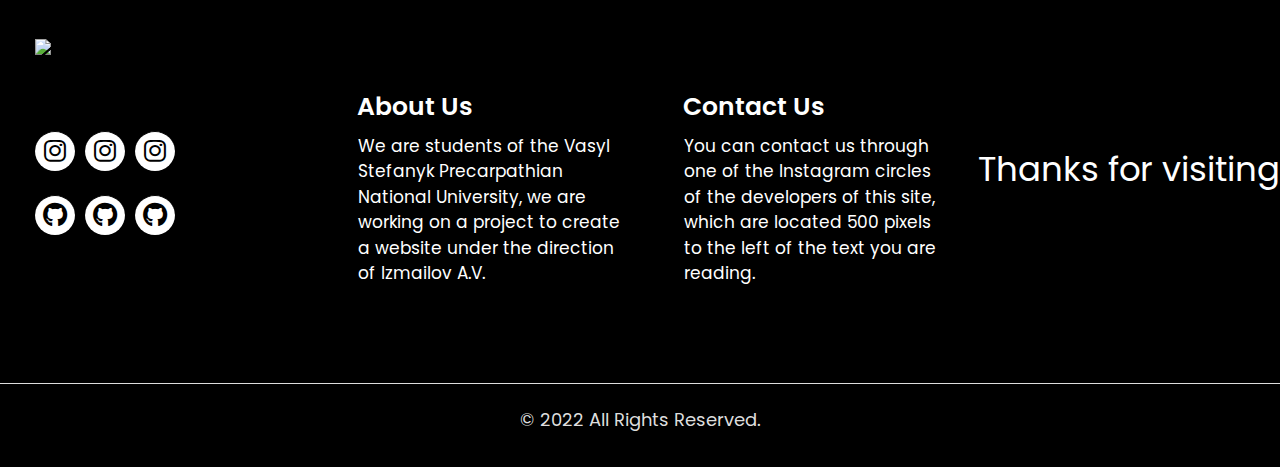
==== commit 44508287: "safhjilkoshdsfiudagfDGRF VOHDAGSFdauy" ====
--- a/index.html
+++ b/index.html
@@ -22,13 +22,13 @@
           <a class="d-none d-md-block" href="index.html">
             <div class="logo-photo"></div>
           </a>
-        </div>
+      
         <div class="navHeader align-self-center">
           <a href="index.html">
             <h1>Bitten Pear</h1>
           </a>
         </div>
-
+      </div>
 
       
 
@@ -42,7 +42,7 @@
         <div class="collapse navbar-collapse" id="navbarSupportedContent">
           <ul class="navbar-nav  " id="nav-list">
             <li class="nav-item">
-              <a  class="nav-link " aria-current="page" href="#">Home</a>
+              <a  class="nav-link " aria-current="page" href="#" onclick="$ns.LoadHome()">Home</a>
             </li>
             <li class="nav-item dropdown ">
               <a class="nav-link dropdown-toggle" href="#" id="navbarDropdown" role="button" data-bs-toggle="dropdown"
@@ -56,8 +56,8 @@
             </li>
           </ul>
 
-          <form class="d-lg-flex d-none" id="alll">
-            <input placeholder="  Input your name" id="name" type="text">
+          <form class="d-lg-flex d-none" id="Hello">
+            <input placeholder=" Input your name" id="name" type="text">
             <button class="button button-1" type="button" onclick="sayHello();">
               Press it! </button>
           </form>
